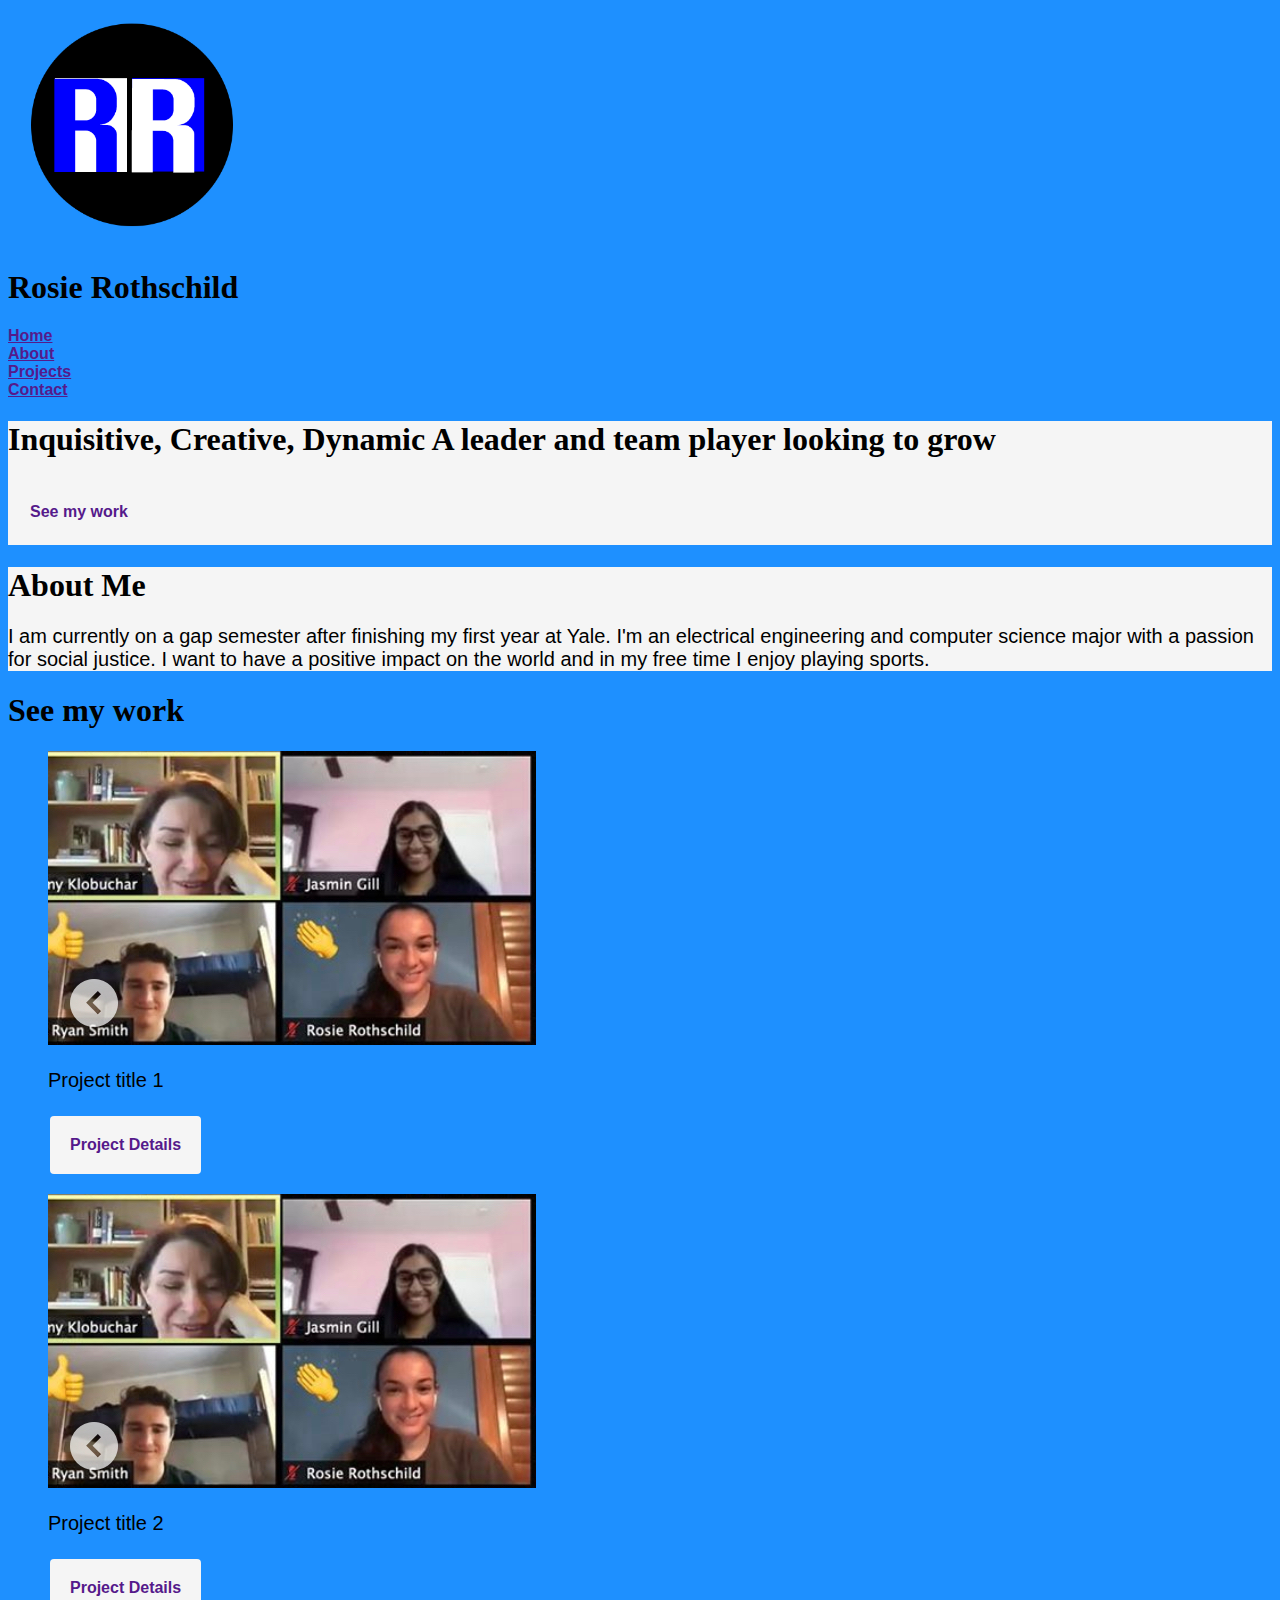
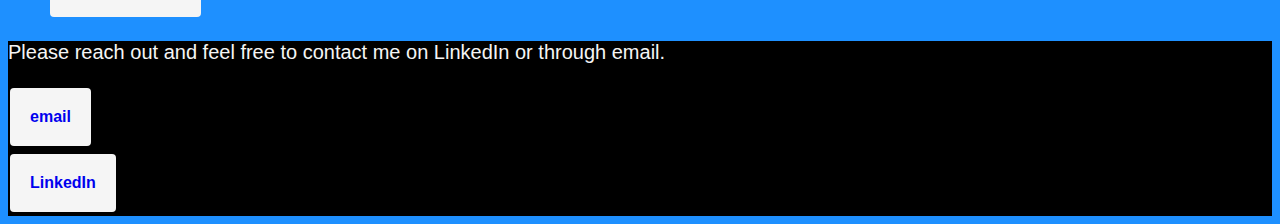
==== index.html @ 626ea337 "added decoration to button" ====
<!doctype html>
<html>
    <head>
        <meta charset="UTF-8">
        <meta name="Viewport" content="width=device-width, initial-scale=1">
        <title> Rosie Rothschild</title>
        <link href="css/styles.css" rel="stylesheet" type="text/css">
    </head>
    <body>
        
        <header>
         <img src="img/logo.png" alt="Rosie website logo" class="logo"> 
         <h1>
             Rosie Rothschild
         </h1>   
         <nav>
                <u1>
                    <li><a href="">Home</a></li>
                    <li><a href="">About</a></li>
                    <li><a href="">Projects</a></li>
                    <li><a href="">Contact</a></li>
                </u1>
            </nav>
        </header>

        <section class="home-intro">
            <h1 class="title"> Inquisitive, Creative, Dynamic
                <span> A leader and team player looking to grow</span>
            </h1>

            <a href="" class="button button-accent">See my work</a>
        </section>
        

        <section class="home-about">
            <div class="home-about-text">
                <h1>About Me</h1>
                <p>I am currently on a gap semester after finishing my first year at Yale.  I'm an electrical engineering
                    and computer science major with a passion for social justice.  I want to have a positive impact
                    on the world and in my free time I enjoy playing sports.
                </p>
            </div>


        </section>

        <section class="project-item">
            <h1>See my work</h1>
            
            <!--project item 1-->
            <figure>
                <img src="img/project1.jpg" alt="project item">
                <figcaption class="project-desc">
                    <p>Project title 1</p>
                    <a href="" class="button button-accent button-small">Project Details</a>
                </figcaption>
            </figure>

            <!--project item 2-->
            <figure>
                <img src="img/project1.jpg" alt="project item">
                <figcaption class="project-desc">
                    <p>Project title 2</p>
                    <a href="" class="button button-accent button-small">Project Details</a>
                </figcaption>
            </figure>

        </section>

        <footer>
            <p class="footer">Please reach out and feel free to contact me on LinkedIn or through email.</p>

            <u1>
                <li class="footer"><a href="mailto: rosie.rothschild@yale.edu" class="button button-accent button-small">email</a></li>
                <li class="footer"><a href="https://www.linkedin.com/in/rosie-rothschild/" class="button button-accent button-small">LinkedIn</a></li>
            </u1>
        </footer>

    </body>
</html>
---- css/styles.css ----
body {
    background-color: dodgerblue;
}

h1 {
    font-weight: bold;
}

p {
    font-family: 'Gill Sans', 'Gill Sans MT', Calibri, 'Trebuchet MS', sans-serif;
    font-size: 20px;
}

a {
    font-family: 'Gill Sans', 'Gill Sans MT', Calibri, 'Trebuchet MS', sans-serif;
    font-weight: bold;
}

footer {
    background-color: black;
}

section.home-intro {
    background-color: whitesmoke;
}

section.home-about {
    background-color: whitesmoke;
}

img.logo {
    max-width: 20%;
}

p.footer {
    color: whitesmoke;
}

li.footer {
    color: whitesmoke;
}

a.button {
    background-color: whitesmoke;
    border: none;
    padding: 20px;
    text-align: center;
    text-decoration: none;
    display: inline-block;
    font-size: 16px;
    margin: 4px 2px;
    border-radius: 4px;
}
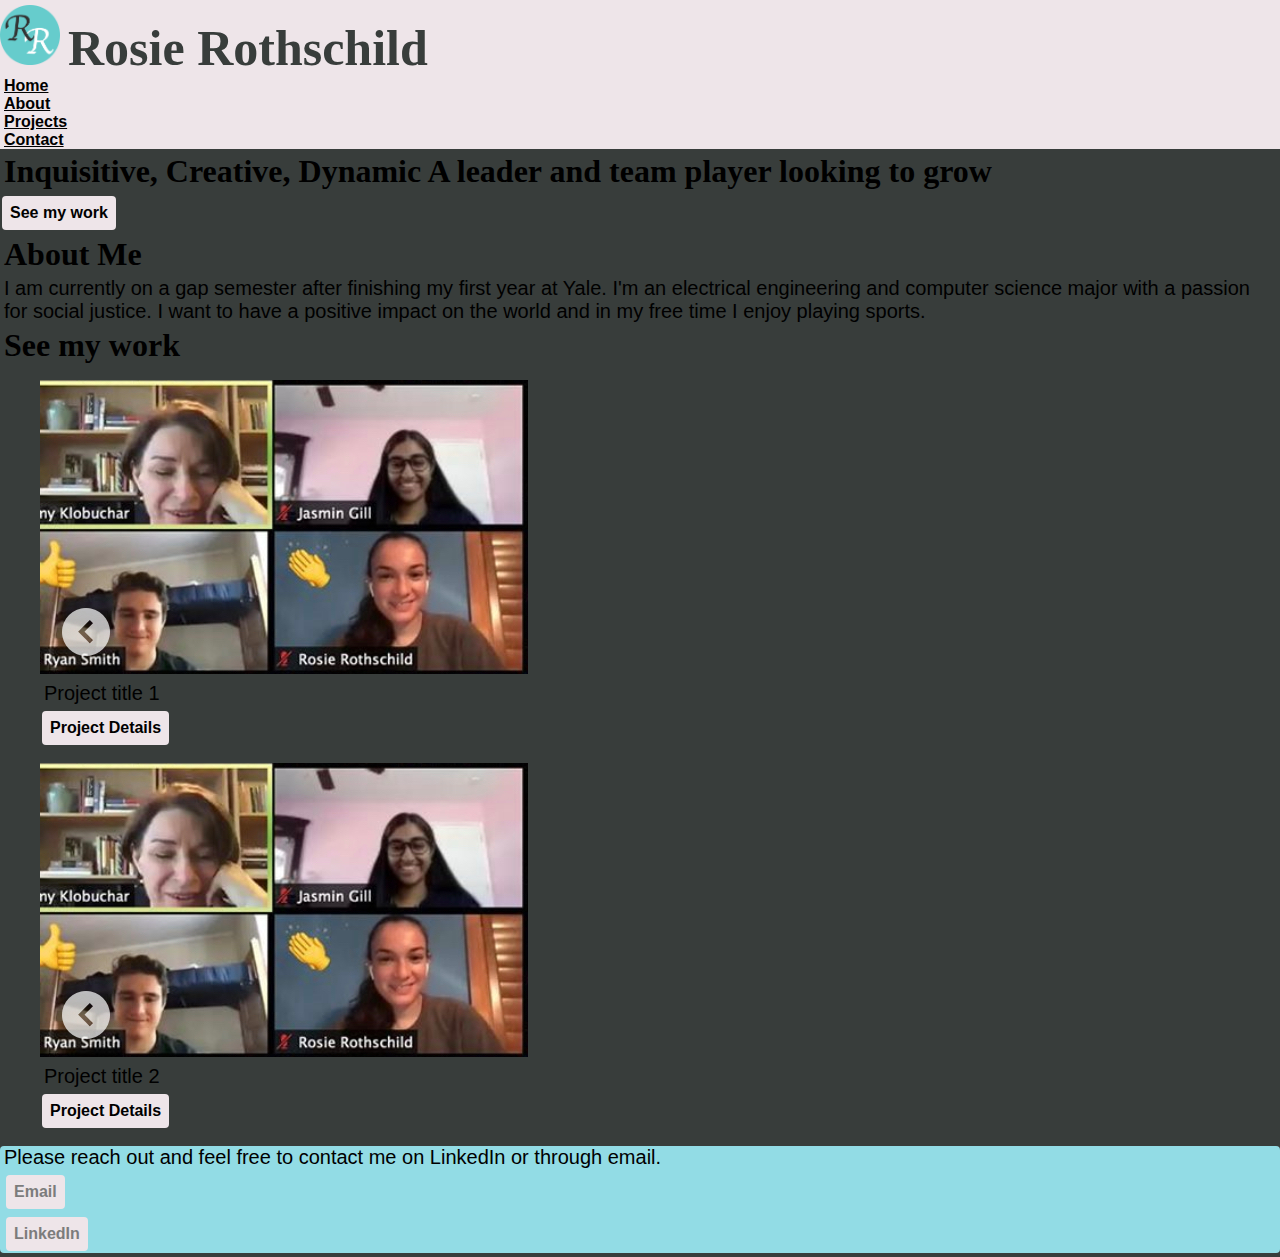
==== commit 7bc9f857: "changed design style" ====
--- a/index.html
+++ b/index.html
@@ -10,9 +10,10 @@
         
         <header>
          <img src="img/logo.png" alt="Rosie website logo" class="logo"> 
-         <h1>
+         <h1 class="title">
              Rosie Rothschild
-         </h1>   
+         </h1>  
+    
          <nav>
                 <u1>
                     <li><a href="">Home</a></li>
@@ -24,7 +25,7 @@
         </header>
 
         <section class="home-intro">
-            <h1 class="title"> Inquisitive, Creative, Dynamic
+            <h1> Inquisitive, Creative, Dynamic
                 <span> A leader and team player looking to grow</span>
             </h1>
 
@@ -71,7 +72,7 @@
             <p class="footer">Please reach out and feel free to contact me on LinkedIn or through email.</p>
 
             <u1>
-                <li class="footer"><a href="mailto: rosie.rothschild@yale.edu" class="button button-accent button-small">email</a></li>
+                <li class="footer"><a href="mailto: rosie.rothschild@yale.edu" class="button button-accent button-small">Email</a></li>
                 <li class="footer"><a href="https://www.linkedin.com/in/rosie-rothschild/" class="button button-accent button-small">LinkedIn</a></li>
             </u1>
         </footer>
--- a/css/styles.css
+++ b/css/styles.css
@@ -1,53 +1,88 @@
 body {
-    background-color: dodgerblue;
+    background-color: #383D3B;
+    margin: 0;
 }
 
 h1 {
     font-weight: bold;
+    margin: 4px;
+}
+header{
+    background-color: #EEE5E9;
+}
+
+h1.title {
+    color: #383D3B;
+    display:inline;
+    font-size:50px;
+
+}
+
+nav {
+    display: inline;
+}
+
+img.logo {
+    max-width: 60px;
+    margin-top: 5px;
 }
 
 p {
     font-family: 'Gill Sans', 'Gill Sans MT', Calibri, 'Trebuchet MS', sans-serif;
     font-size: 20px;
+    margin: 4px;
 }
 
 a {
     font-family: 'Gill Sans', 'Gill Sans MT', Calibri, 'Trebuchet MS', sans-serif;
     font-weight: bold;
+    margin: 4px;
+}
+a:link {
+    color: #7C7C7C;
+}
+  
+  /* visited link */
+a:visited {
+    color: black;
+}
+  
+
+footer {
+    background-color: #92DCE5;
+    border-radius: 4px;
 }
 
-footer {
-    background-color: black;
-}
+.containerdivNewLine { clear: both; float: left; display: block; position: relative; } 
 
 section.home-intro {
-    background-color: whitesmoke;
+    /*background-color: #92DCE5;*/
+    border-radius: 4px;
 }
 
 section.home-about {
-    background-color: whitesmoke;
-}
-
-img.logo {
-    max-width: 20%;
+    /*background-color: #92DCE5;*/
+    border-radius: 4px;
 }
 
 p.footer {
-    color: whitesmoke;
+    color: black;
+    margin: 4px;
 }
 
 li.footer {
-    color: whitesmoke;
+    color: #EEE5E9;
+    margin: 4px;
 }
 
 a.button {
-    background-color: whitesmoke;
+    background-color: #EEE5E9;
     border: none;
-    padding: 20px;
+    padding: 8px;
     text-align: center;
     text-decoration: none;
     display: inline-block;
     font-size: 16px;
-    margin: 4px 2px;
+    margin: 2px 2px;
     border-radius: 4px;
 }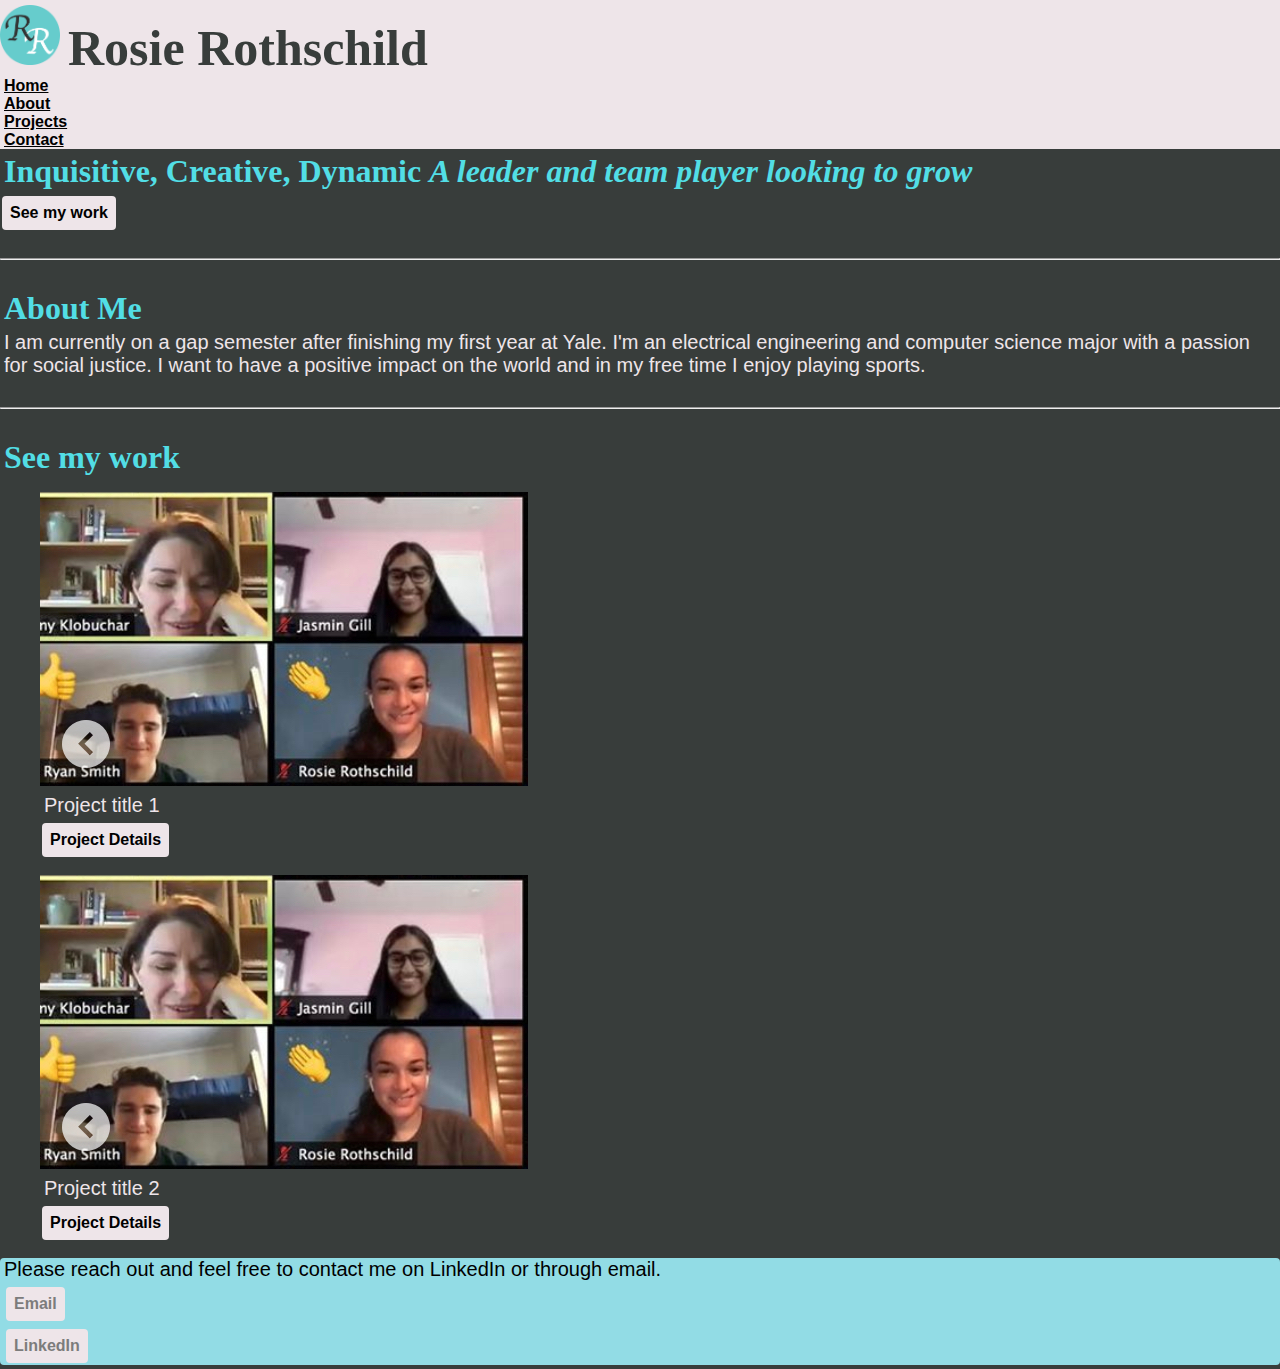
==== commit 3667e015: "added line breaks changed color palette" ====
--- a/index.html
+++ b/index.html
@@ -10,7 +10,7 @@
         
         <header>
          <img src="img/logo.png" alt="Rosie website logo" class="logo"> 
-         <h1 class="title">
+         <h1 class="main_title">
              Rosie Rothschild
          </h1>  
     
@@ -25,17 +25,18 @@
         </header>
 
         <section class="home-intro">
-            <h1> Inquisitive, Creative, Dynamic
+            <h1 class= "title"> Inquisitive, Creative, Dynamic
                 <span> A leader and team player looking to grow</span>
             </h1>
 
             <a href="" class="button button-accent">See my work</a>
         </section>
-        
-
+        <br>
+        <hr>
+        <br>
         <section class="home-about">
             <div class="home-about-text">
-                <h1>About Me</h1>
+                <h1 class="title">About Me</h1>
                 <p>I am currently on a gap semester after finishing my first year at Yale.  I'm an electrical engineering
                     and computer science major with a passion for social justice.  I want to have a positive impact
                     on the world and in my free time I enjoy playing sports.
@@ -44,9 +45,11 @@
 
 
         </section>
-
+        <br>
+        <hr>
+        <br>
         <section class="project-item">
-            <h1>See my work</h1>
+            <h1 class="title">See my work</h1>
             
             <!--project item 1-->
             <figure>
--- a/css/styles.css
+++ b/css/styles.css
@@ -11,11 +11,18 @@
     background-color: #EEE5E9;
 }
 
-h1.title {
+h1.main_title {
     color: #383D3B;
     display:inline;
     font-size:50px;
 
+}
+h1.title {
+    color: #52DEE5;
+}
+
+span{
+    font-style: italic;
 }
 
 nav {
@@ -31,12 +38,14 @@
     font-family: 'Gill Sans', 'Gill Sans MT', Calibri, 'Trebuchet MS', sans-serif;
     font-size: 20px;
     margin: 4px;
+    color: #EEE5E9
 }
 
 a {
     font-family: 'Gill Sans', 'Gill Sans MT', Calibri, 'Trebuchet MS', sans-serif;
     font-weight: bold;
     margin: 4px;
+    color: #EEE5E9
 }
 a:link {
     color: #7C7C7C;
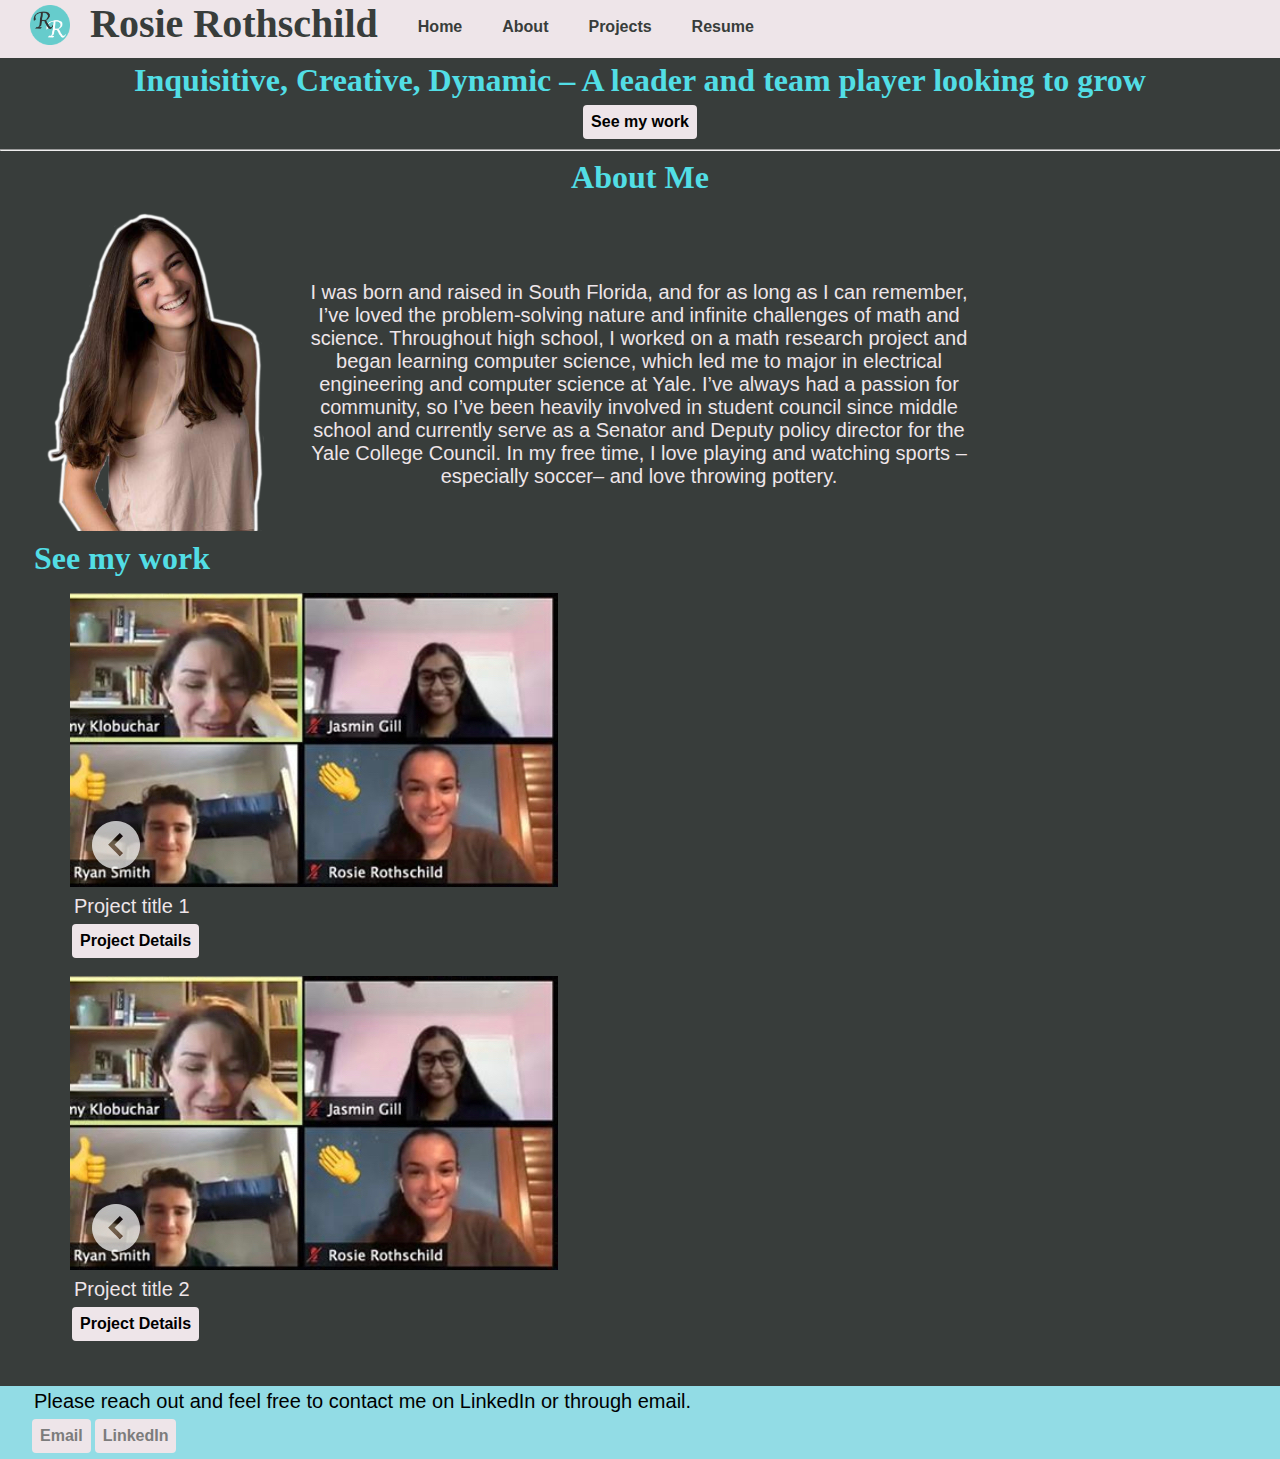
==== commit 9541505f: "added footer on the bottom" ====
--- a/index.html
+++ b/index.html
@@ -7,48 +7,55 @@
         <link href="css/styles.css" rel="stylesheet" type="text/css">
     </head>
     <body>
-        
         <header>
-         <img src="img/logo.png" alt="Rosie website logo" class="logo"> 
-         <h1 class="main_title">
-             Rosie Rothschild
-         </h1>  
-    
          <nav>
-                <u1>
-                    <li><a href="">Home</a></li>
-                    <li><a href="">About</a></li>
-                    <li><a href="">Projects</a></li>
-                    <li><a href="">Contact</a></li>
-                </u1>
+                <ul class="navbar">
+                    <li><img src="img/logo.png" alt="Rosie website logo" class="logo"> </li>
+                    <li><h1 class="main_title">Rosie Rothschild</h1></li>
+                    <li><a href="index.html" class="bar">Home</a></li>
+                    <li><a href="" class="bar">About</a></li>
+                    <li><a href="" class="bar">Projects</a></li>
+                    <li><a href="resume.html" class="bar">Resume</a></li>
+
+                </ul>
             </nav>
         </header>
-
+        <div class="page-container content-wrap">
         <section class="home-intro">
-            <h1 class= "title"> Inquisitive, Creative, Dynamic
+            <div class="main center">
+            <h1 class= "title"> Inquisitive, Creative, Dynamic –
                 <span> A leader and team player looking to grow</span>
             </h1>
-
             <a href="" class="button button-accent">See my work</a>
+            </div>
         </section>
-        <br>
         <hr>
-        <br>
         <section class="home-about">
-            <div class="home-about-text">
+            <div class="home-about-text main center">
                 <h1 class="title">About Me</h1>
-                <p>I am currently on a gap semester after finishing my first year at Yale.  I'm an electrical engineering
-                    and computer science major with a passion for social justice.  I want to have a positive impact
-                    on the world and in my free time I enjoy playing sports.
-                </p>
+                <div class="row">
+                    <div class="columnsmall">
+                        <img src="img/headshot_outline.png" alt="picture of me" align="left" class="portrait"/>
+                    </div>
+                    <div class="columnlong">
+                        <br>
+                        <br>
+                        <br>
+                        <br>
+                        <p>I was born and raised in South Florida, and for as long as I can remember, 
+                            I’ve loved the problem-solving nature and infinite challenges of math and science.  
+                            Throughout high school, I worked on a math research project and began learning computer science, 
+                            which led me to major in electrical engineering and computer science at Yale.  I’ve always had a 
+                            passion for community, so I’ve been heavily involved in student council since middle school and 
+                            currently serve as a Senator and Deputy policy director for the Yale College Council.  In my free time, I love playing 
+                            and watching sports –especially soccer– and love throwing pottery.</p>
+                    </div>
+                </div>
             </div>
 
-
         </section>
-        <br>
-        <hr>
-        <br>
-        <section class="project-item">
+        <section class="project-item ">
+            <div class="main">
             <h1 class="title">See my work</h1>
             
             <!--project item 1-->
@@ -68,16 +75,19 @@
                     <a href="" class="button button-accent button-small">Project Details</a>
                 </figcaption>
             </figure>
-
+            </div>
         </section>
+        </div>
 
         <footer>
+            <div class="main">
             <p class="footer">Please reach out and feel free to contact me on LinkedIn or through email.</p>
 
-            <u1>
+            <ul>
                 <li class="footer"><a href="mailto: rosie.rothschild@yale.edu" class="button button-accent button-small">Email</a></li>
                 <li class="footer"><a href="https://www.linkedin.com/in/rosie-rothschild/" class="button button-accent button-small">LinkedIn</a></li>
-            </u1>
+            </ul>
+            </div>
         </footer>
 
     </body>
--- a/css/styles.css
+++ b/css/styles.css
@@ -1,6 +1,16 @@
+{
+    margin: 0px;
+    padding: 0px;
+}
+
 body {
     background-color: #383D3B;
-    margin: 0;
+    margin: 0px;
+    position: relative;
+    height: 100%;
+}
+section {
+    background-color: #383D3B;
 }
 
 h1 {
@@ -9,28 +19,76 @@
 }
 header{
     background-color: #EEE5E9;
+    margin-left: 10 px;
 }
 
 h1.main_title {
     color: #383D3B;
     display:inline;
-    font-size:50px;
-
+    font-size:40px;
+    padding: 8px 16px;
 }
 h1.title {
     color: #52DEE5;
 }
+div.main{
+    margin-left: 30px;
+    margin-right: 30px;
+}
+
+.columnsmall{
+    float: left;
+    width: 20%;
+    padding: 5px;
+}
+.columnlong{
+    float: left;
+    width: 700px;
+    padding: 5px;
+}
+.row::after {
+    content: "";
+    clear: both;
+    display: table;
+  }
 
 span{
-    font-style: italic;
+    font-style: normal;
+    color: #52DEE5;
 }
 
-nav {
-    display: inline;
+ul {
+    display: inline-block;
+    list-style-type: none;
+    margin: 0;
+    padding: 0;
+    overflow: hidden;
 }
 
+ul.navbar {
+    margin-left: 30px;
+    margin-right: 30px;
+    background-color: #EEE5E9;
+}
+li {
+    float: left;
+}
+  
+li a.bar {
+    float: right;
+    display: block;
+    color: #383D3B;
+    text-align: center;
+    padding: 14px 16px;
+    text-decoration: none;
+    font-size: medium;
+  }
+  li a:hover {
+    background-color: white;
+  }
+
 img.logo {
-    max-width: 60px;
+    max-width: 40px;
     margin-top: 5px;
 }
 
@@ -56,32 +114,49 @@
     color: black;
 }
   
+.page-container {
+    min-height: 100vh; /* will cover the 100% of viewport */
+    overflow: hidden;
+    display: block;
+    position: relative;
+    padding-bottom: 100px; /* height of your footer */
+  }
+  
+  
+footer {
+    position: absolute;
+    bottom: 0;
+    width: 100%;
+    background-color: #92DCE5; 
+         /* Footer height */
+  }
 
-footer {
-    background-color: #92DCE5;
-    border-radius: 4px;
+img.portrait {
+    max-width: 250px;
 }
+
+.center {
+    text-align: center;
+  }
 
 .containerdivNewLine { clear: both; float: left; display: block; position: relative; } 
 
 section.home-intro {
     /*background-color: #92DCE5;*/
-    border-radius: 4px;
 }
 
 section.home-about {
     /*background-color: #92DCE5;*/
-    border-radius: 4px;
 }
 
 p.footer {
     color: black;
-    margin: 4px;
+    /*margin: 4px;*/
 }
 
 li.footer {
     color: #EEE5E9;
-    margin: 4px;
+    /*margin: 4px;*/
 }
 
 a.button {
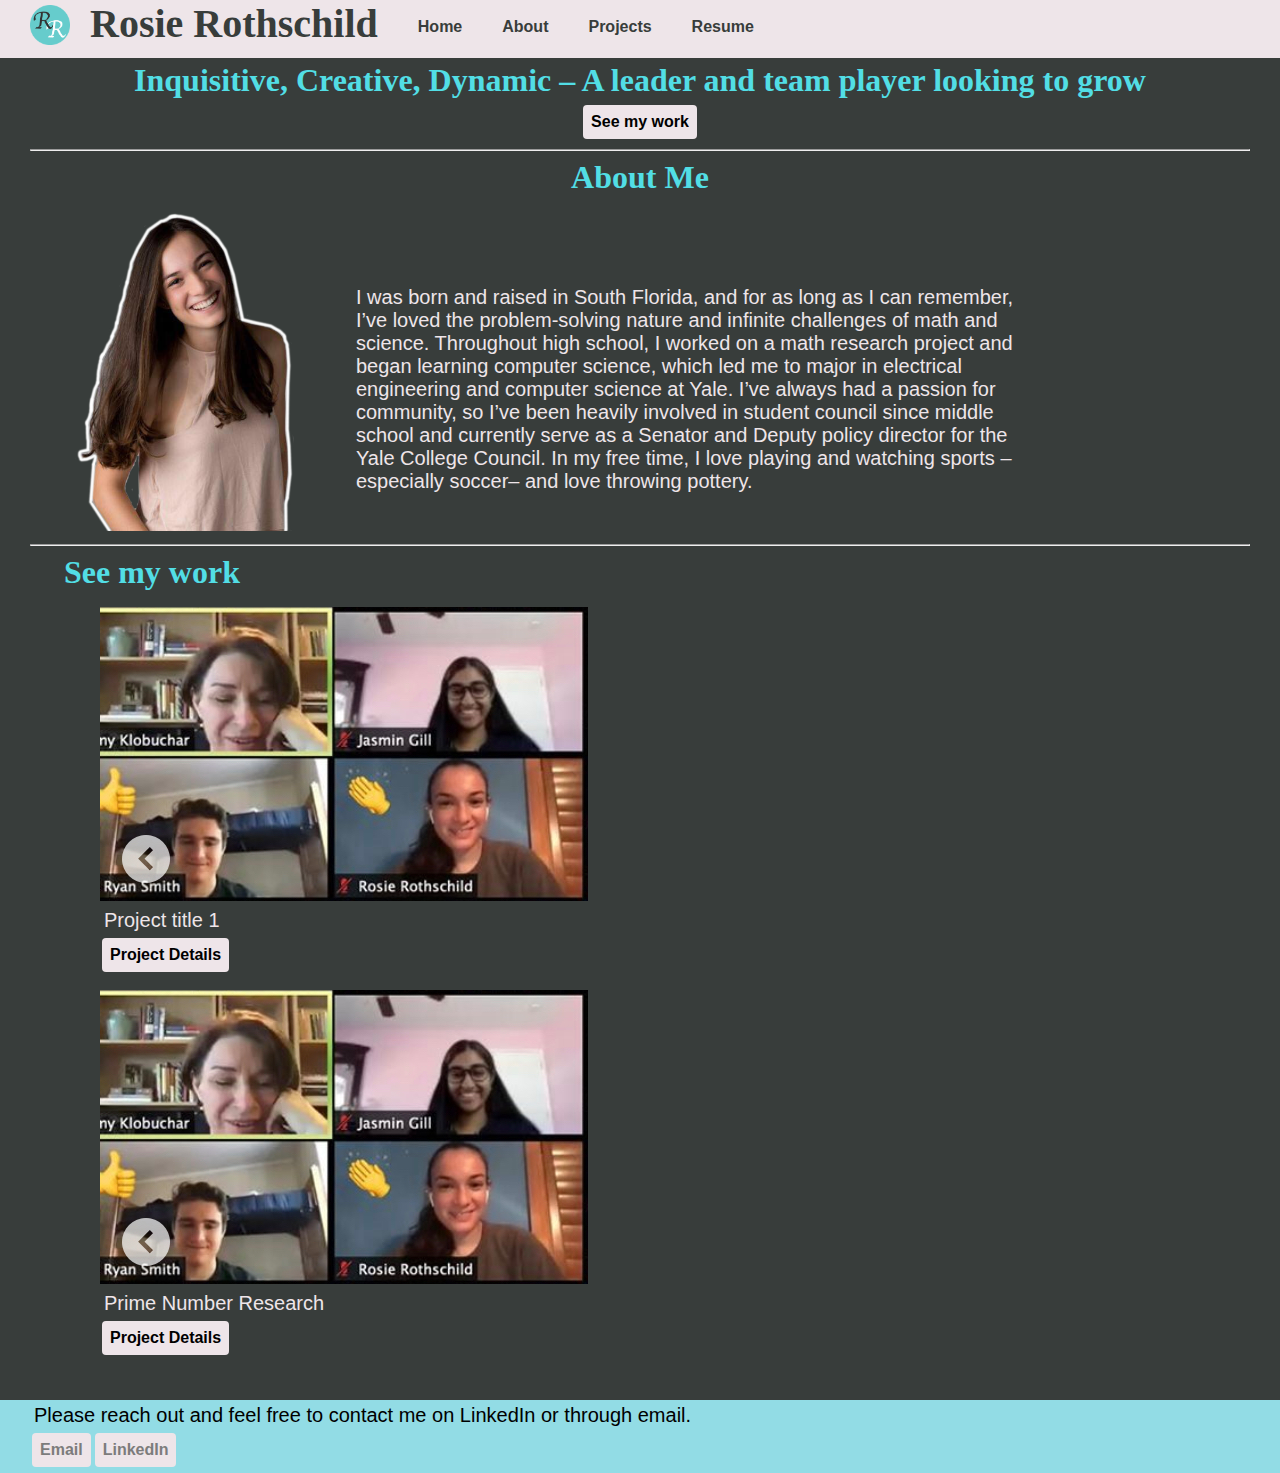
==== commit 3347c7ad: "added about and project pages and favicon" ====
--- a/index.html
+++ b/index.html
@@ -5,6 +5,7 @@
         <meta name="Viewport" content="width=device-width, initial-scale=1">
         <title> Rosie Rothschild</title>
         <link href="css/styles.css" rel="stylesheet" type="text/css">
+        <link rel="shortcut icon" type="image/x-icon" href="img/favicon.ico" />
     </head>
     <body>
         <header>
@@ -13,14 +14,14 @@
                     <li><img src="img/logo.png" alt="Rosie website logo" class="logo"> </li>
                     <li><h1 class="main_title">Rosie Rothschild</h1></li>
                     <li><a href="index.html" class="bar">Home</a></li>
-                    <li><a href="" class="bar">About</a></li>
-                    <li><a href="" class="bar">Projects</a></li>
+                    <li><a href="about.html" class="bar">About</a></li>
+                    <li><a href="projects.html" class="bar">Projects</a></li>
                     <li><a href="resume.html" class="bar">Resume</a></li>
 
                 </ul>
             </nav>
         </header>
-        <div class="page-container content-wrap">
+        <div class="page-container content-wrap main">
         <section class="home-intro">
             <div class="main center">
             <h1 class= "title"> Inquisitive, Creative, Dynamic –
@@ -31,8 +32,8 @@
         </section>
         <hr>
         <section class="home-about">
-            <div class="home-about-text main center">
-                <h1 class="title">About Me</h1>
+            <div class="home-about-text main">
+                <h1 class="title center">About Me</h1>
                 <div class="row">
                     <div class="columnsmall">
                         <img src="img/headshot_outline.png" alt="picture of me" align="left" class="portrait"/>
@@ -54,6 +55,7 @@
             </div>
 
         </section>
+        <hr>
         <section class="project-item ">
             <div class="main">
             <h1 class="title">See my work</h1>
@@ -71,7 +73,7 @@
             <figure>
                 <img src="img/project1.jpg" alt="project item">
                 <figcaption class="project-desc">
-                    <p>Project title 2</p>
+                    <p>Prime Number Research</p>
                     <a href="" class="button button-accent button-small">Project Details</a>
                 </figcaption>
             </figure>
--- a/css/styles.css
+++ b/css/styles.css
@@ -31,6 +31,10 @@
 h1.title {
     color: #52DEE5;
 }
+h1.subheading{
+    color: #EEE5E9;
+    font-size: 16px;
+}
 div.main{
     margin-left: 30px;
     margin-right: 30px;
@@ -44,7 +48,8 @@
 .columnlong{
     float: left;
     width: 700px;
-    padding: 5px;
+    padding: 10px;
+    padding-left: 50px;
 }
 .row::after {
     content: "";
@@ -69,11 +74,12 @@
     margin-left: 30px;
     margin-right: 30px;
     background-color: #EEE5E9;
+    
 }
 li {
     float: left;
 }
-  
+
 li a.bar {
     float: right;
     display: block;
@@ -113,7 +119,10 @@
 a:visited {
     color: black;
 }
-  
+
+.bold{
+    font-weight: bold;
+}
 .page-container {
     min-height: 100vh; /* will cover the 100% of viewport */
     overflow: hidden;
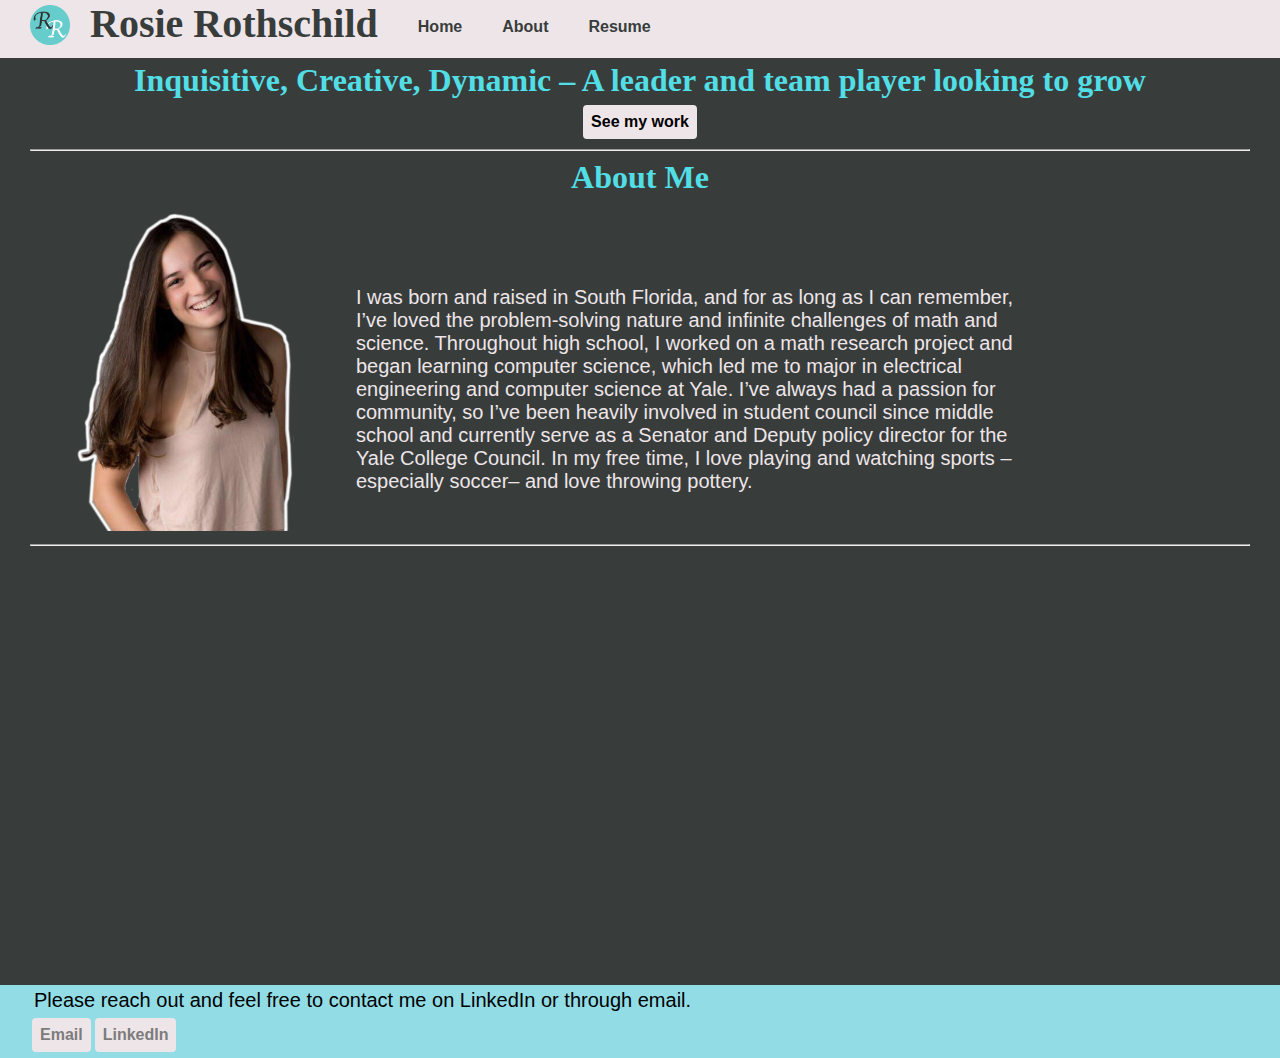
==== commit f1430909: "got rid of projects ection" ====
--- a/index.html
+++ b/index.html
@@ -15,7 +15,6 @@
                     <li><h1 class="main_title">Rosie Rothschild</h1></li>
                     <li><a href="index.html" class="bar">Home</a></li>
                     <li><a href="about.html" class="bar">About</a></li>
-                    <li><a href="projects.html" class="bar">Projects</a></li>
                     <li><a href="resume.html" class="bar">Resume</a></li>
 
                 </ul>
@@ -56,29 +55,6 @@
 
         </section>
         <hr>
-        <section class="project-item ">
-            <div class="main">
-            <h1 class="title">See my work</h1>
-            
-            <!--project item 1-->
-            <figure>
-                <img src="img/project1.jpg" alt="project item">
-                <figcaption class="project-desc">
-                    <p>Project title 1</p>
-                    <a href="" class="button button-accent button-small">Project Details</a>
-                </figcaption>
-            </figure>
-
-            <!--project item 2-->
-            <figure>
-                <img src="img/project1.jpg" alt="project item">
-                <figcaption class="project-desc">
-                    <p>Prime Number Research</p>
-                    <a href="" class="button button-accent button-small">Project Details</a>
-                </figcaption>
-            </figure>
-            </div>
-        </section>
         </div>
 
         <footer>
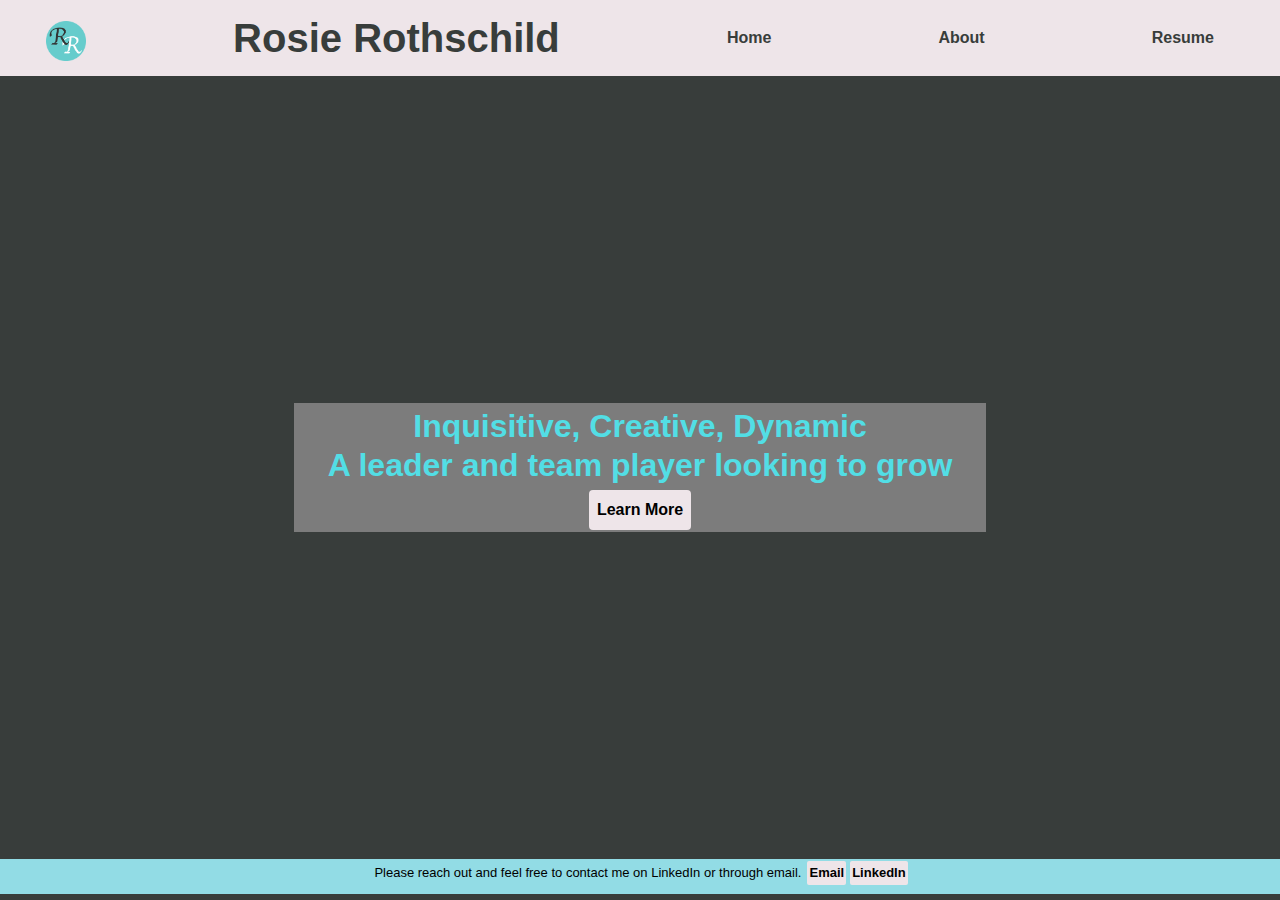
==== commit 81c9e4a8: "updated prod mvp version of personal website.  about page needs to be fixed" ====
--- a/index.html
+++ b/index.html
@@ -4,12 +4,15 @@
         <meta charset="UTF-8">
         <meta name="Viewport" content="width=device-width, initial-scale=1">
         <title> Rosie Rothschild</title>
+        <link rel="stylesheet" href="https://maxcdn.bootstrapcdn.com/bootstrap/4.0.0/css/bootstrap.min.css" integrity="sha384-Gn5384xqQ1aoWXA+058RXPxPg6fy4IWvTNh0E263XmFcJlSAwiGgFAW/dAiS6JXm" crossorigin="anonymous">
+        <link rel="canonical" href="https://getbootstrap.com/docs/4.0/examples/cover/">
         <link href="css/styles.css" rel="stylesheet" type="text/css">
         <link rel="shortcut icon" type="image/x-icon" href="img/favicon.ico" />
+    
     </head>
     <body>
         <header>
-         <nav>
+         <nav class="navbar-static-top">
                 <ul class="navbar">
                     <li><img src="img/logo.png" alt="Rosie website logo" class="logo"> </li>
                     <li><h1 class="main_title">Rosie Rothschild</h1></li>
@@ -20,53 +23,31 @@
                 </ul>
             </nav>
         </header>
-        <div class="page-container content-wrap main">
-        <section class="home-intro">
-            <div class="main center">
-            <h1 class= "title"> Inquisitive, Creative, Dynamic –
-                <span> A leader and team player looking to grow</span>
-            </h1>
-            <a href="" class="button button-accent">See my work</a>
-            </div>
-        </section>
-        <hr>
-        <section class="home-about">
-            <div class="home-about-text main">
-                <h1 class="title center">About Me</h1>
-                <div class="row">
-                    <div class="columnsmall">
-                        <img src="img/headshot_outline.png" alt="picture of me" align="left" class="portrait"/>
-                    </div>
-                    <div class="columnlong">
-                        <br>
-                        <br>
-                        <br>
-                        <br>
-                        <p>I was born and raised in South Florida, and for as long as I can remember, 
-                            I’ve loved the problem-solving nature and infinite challenges of math and science.  
-                            Throughout high school, I worked on a math research project and began learning computer science, 
-                            which led me to major in electrical engineering and computer science at Yale.  I’ve always had a 
-                            passion for community, so I’ve been heavily involved in student council since middle school and 
-                            currently serve as a Senator and Deputy policy director for the Yale College Council.  In my free time, I love playing 
-                            and watching sports –especially soccer– and love throwing pottery.</p>
-                    </div>
+        <div class="main-body">
+        <div class=" h-100 d-flex justify-content-center align-items-center">
+            <section class="home-intro">
+                <div class="main center">
+                <h1 class= "title"> Inquisitive, Creative, Dynamic <br>
+                    <span> A leader and team player looking to grow</span>
+                </h1>
+                <a href="about.html" class="button button-accent">Learn More</a>
                 </div>
-            </div>
-
-        </section>
-        <hr>
+            </section>
+        </div> 
         </div>
 
         <footer>
-            <div class="main">
-            <p class="footer">Please reach out and feel free to contact me on LinkedIn or through email.</p>
-
+            <div class="main center">
             <ul>
-                <li class="footer"><a href="mailto: rosie.rothschild@yale.edu" class="button button-accent button-small">Email</a></li>
-                <li class="footer"><a href="https://www.linkedin.com/in/rosie-rothschild/" class="button button-accent button-small">LinkedIn</a></li>
+                <li class="footer"><p class="footer">Please reach out and feel free to contact me on LinkedIn or through email.</p></li>
+                <li class="footer"><a href="mailto: rosie.rothschild@yale.edu" class="button-accent button-small">Email</a></li>
+                <li class="footer"><a href="https://www.linkedin.com/in/rosie-rothschild/" class="button-accent button-small">LinkedIn</a></li>
             </ul>
             </div>
         </footer>
-
+    
+        <script src="https://code.jquery.com/jquery-3.2.1.slim.min.js" integrity="sha384-KJ3o2DKtIkvYIK3UENzmM7KCkRr/rE9/Qpg6aAZGJwFDMVNA/GpGFF93hXpG5KkN" crossorigin="anonymous"></script>
+        <script src="https://cdnjs.cloudflare.com/ajax/libs/popper.js/1.12.9/umd/popper.min.js" integrity="sha384-ApNbgh9B+Y1QKtv3Rn7W3mgPxhU9K/ScQsAP7hUibX39j7fakFPskvXusvfa0b4Q" crossorigin="anonymous"></script>
+        <script src="https://maxcdn.bootstrapcdn.com/bootstrap/4.0.0/js/bootstrap.min.js" integrity="sha384-JZR6Spejh4U02d8jOt6vLEHfe/JQGiRRSQQxSfFWpi1MquVdAyjUar5+76PVCmYl" crossorigin="anonymous"></script>
     </body>
 </html>--- a/css/styles.css
+++ b/css/styles.css
@@ -30,6 +30,7 @@
 }
 h1.title {
     color: #52DEE5;
+    font-size: xx-large;
 }
 h1.subheading{
     color: #EEE5E9;
@@ -112,7 +113,7 @@
     color: #EEE5E9
 }
 a:link {
-    color: #7C7C7C;
+    color:black;
 }
   
   /* visited link */
@@ -130,11 +131,13 @@
     position: relative;
     padding-bottom: 100px; /* height of your footer */
   }
-  
+.main-body{
+    height: 87vh;
+}
+
   
 footer {
     position: absolute;
-    bottom: 0;
     width: 100%;
     background-color: #92DCE5; 
          /* Footer height */
@@ -148,18 +151,30 @@
     text-align: center;
   }
 
+
 .containerdivNewLine { clear: both; float: left; display: block; position: relative; } 
 
 section.home-intro {
-    /*background-color: #92DCE5;*/
+    height: auto;
+    position: relative;
+    justify-content: center;
+    align-items: center;
+    background-color: #7C7C7C;
+
 }
 
 section.home-about {
-    /*background-color: #92DCE5;*/
+    height: auto;
+    position: relative;
+    justify-content: center;
+    align-items: center;
+    background-color: #7C7C7C;
+    
 }
 
 p.footer {
     color: black;
+    font-size: small;
     /*margin: 4px;*/
 }
 
@@ -178,4 +193,102 @@
     font-size: 16px;
     margin: 2px 2px;
     border-radius: 4px;
+}
+
+.button-small{
+    font-size: small;
+    padding: 2px;
+    border-radius: 2px;
+    background-color: #EEE5E9;
+    display: inline-block;
+    margin: 2px 2px;
+    border: none;
+}
+
+/*
+ * Globals
+ */
+
+/* Links */
+
+/* Custom default button */
+.btn-secondary,
+.btn-secondary:hover,
+.btn-secondary:focus {
+  color: #333;
+  text-shadow: none; /* Prevent inheritance from `body` */
+  background-color: #fff;
+  border: .05rem solid #fff;
+}
+
+
+/*
+ * Base structure
+ */
+
+.cover-container {
+  max-width: 42em;
+}
+
+
+/*
+ * Header
+ */
+.masthead {
+  margin-bottom: 2rem;
+}
+
+.masthead-brand {
+  margin-bottom: 0;
+}
+
+.nav-masthead .nav-link {
+  padding: .25rem 0;
+  font-weight: 700;
+  color: rgba(255, 255, 255, .5);
+  background-color: transparent;
+  border-bottom: .25rem solid transparent;
+}
+
+.nav-masthead .nav-link:hover,
+.nav-masthead .nav-link:focus {
+  border-bottom-color: rgba(255, 255, 255, .25);
+}
+
+.nav-masthead .nav-link + .nav-link {
+  margin-left: 1rem;
+}
+
+.nav-masthead .active {
+  color: #fff;
+  border-bottom-color: #fff;
+}
+
+@media (min-width: 48em) {
+  .masthead-brand {
+    float: left;
+  }
+  .nav-masthead {
+    float: right;
+  }
+}
+
+
+/*
+ * Cover
+ */
+.cover {
+  padding: 0 1.5rem;
+}
+.cover .btn-lg {
+  padding: .75rem 1.25rem;
+  font-weight: 700;
+}
+
+
+/*
+ * Footer
+ */
+.mastfoot {
+  color: rgba(255, 255, 255, .5);
 }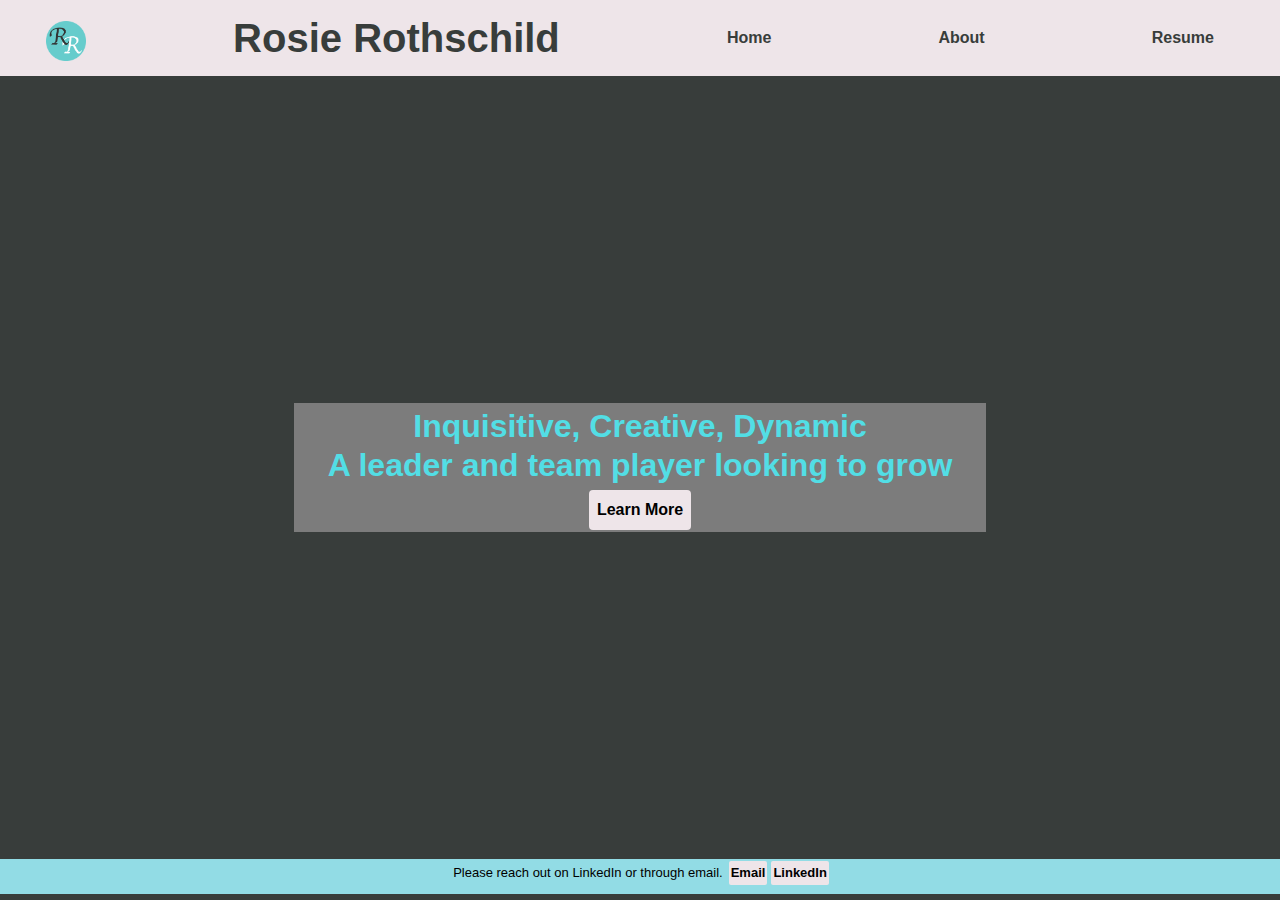
==== commit aed5645f: "fixed foooter" ====
--- a/index.html
+++ b/index.html
@@ -39,7 +39,7 @@
         <footer>
             <div class="main center">
             <ul>
-                <li class="footer"><p class="footer">Please reach out and feel free to contact me on LinkedIn or through email.</p></li>
+                <li class="footer"><p class="footer">Please reach out on LinkedIn or through email.</p></li>
                 <li class="footer"><a href="mailto: rosie.rothschild@yale.edu" class="button-accent button-small">Email</a></li>
                 <li class="footer"><a href="https://www.linkedin.com/in/rosie-rothschild/" class="button-accent button-small">LinkedIn</a></li>
             </ul>
